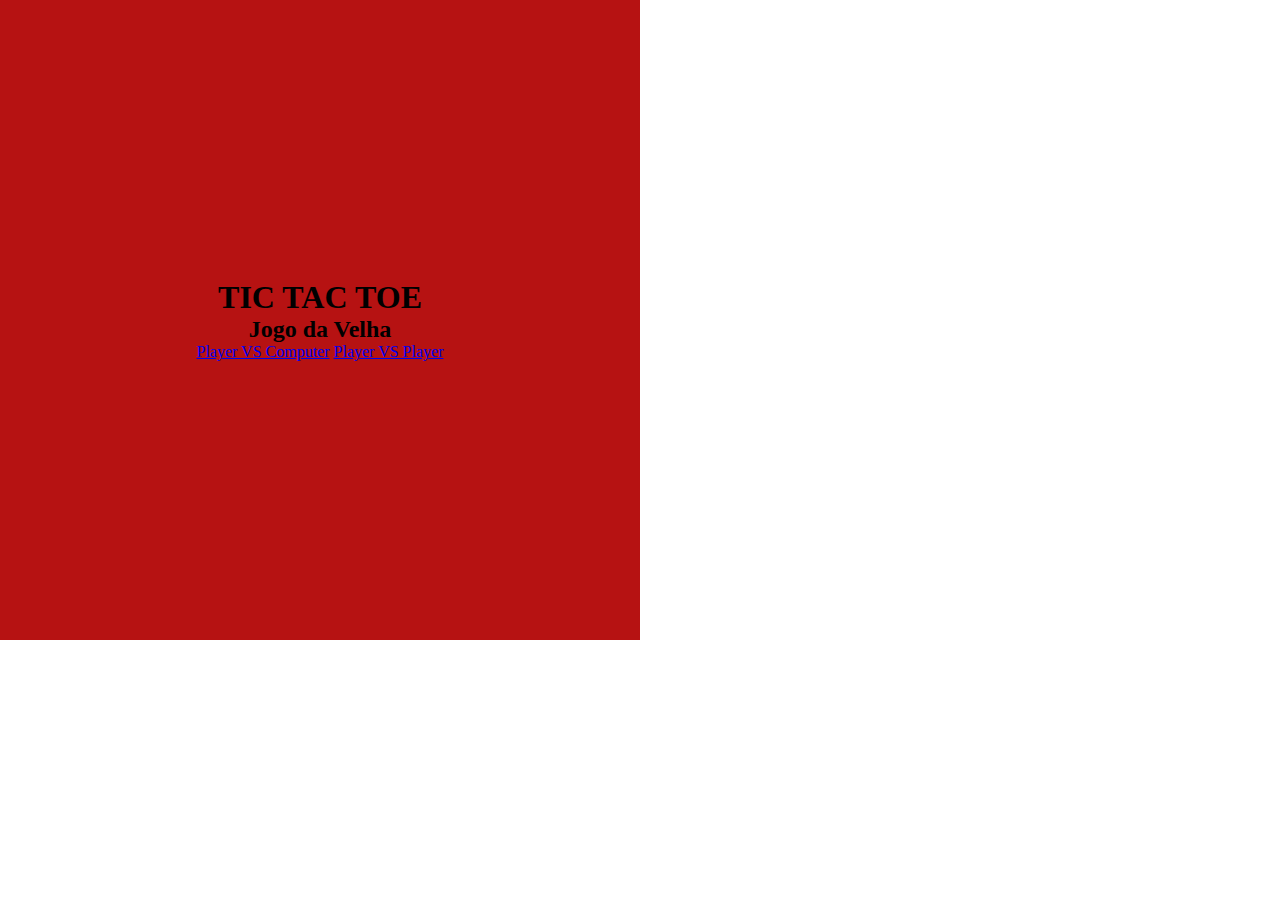
==== index.html @ 12c7a47d "criando a estrutura do jogo" ====
<!DOCTYPE html>
<html lang="en">
  <head>
    <meta charset="UTF-8" />
    <meta http-equiv="X-UA-Compatible" content="IE=edge" />
    <meta name="viewport" content="width=device-width, initial-scale=1.0" />
    <title>Jogo da Velha</title>
    <link rel="stylesheet" href="styles/css/styles.css" />
  </head>
  <body>
    <main class="container">
      <h1>TIC TAC TOE</h1>
      <h2>Jogo da Velha</h2>
      <div class="players">
        <a href="#">Player VS Computer</a>
        <a href="#">Player VS Player</a>
      </div>
    </main>
  </body>
</html>
---- styles/css/styles.css ----
* {
  margin: 0;
  padding: 0;
}

html,
body {
  height: 100%;
  width: 100%;
}

.container {
  display: flex;
  justify-content: center;
  align-items: center;
  flex-direction: column;
  width: 40rem;
  height: 40rem;
  background-color: #b61212;
}

/*# sourceMappingURL=styles.css.map */
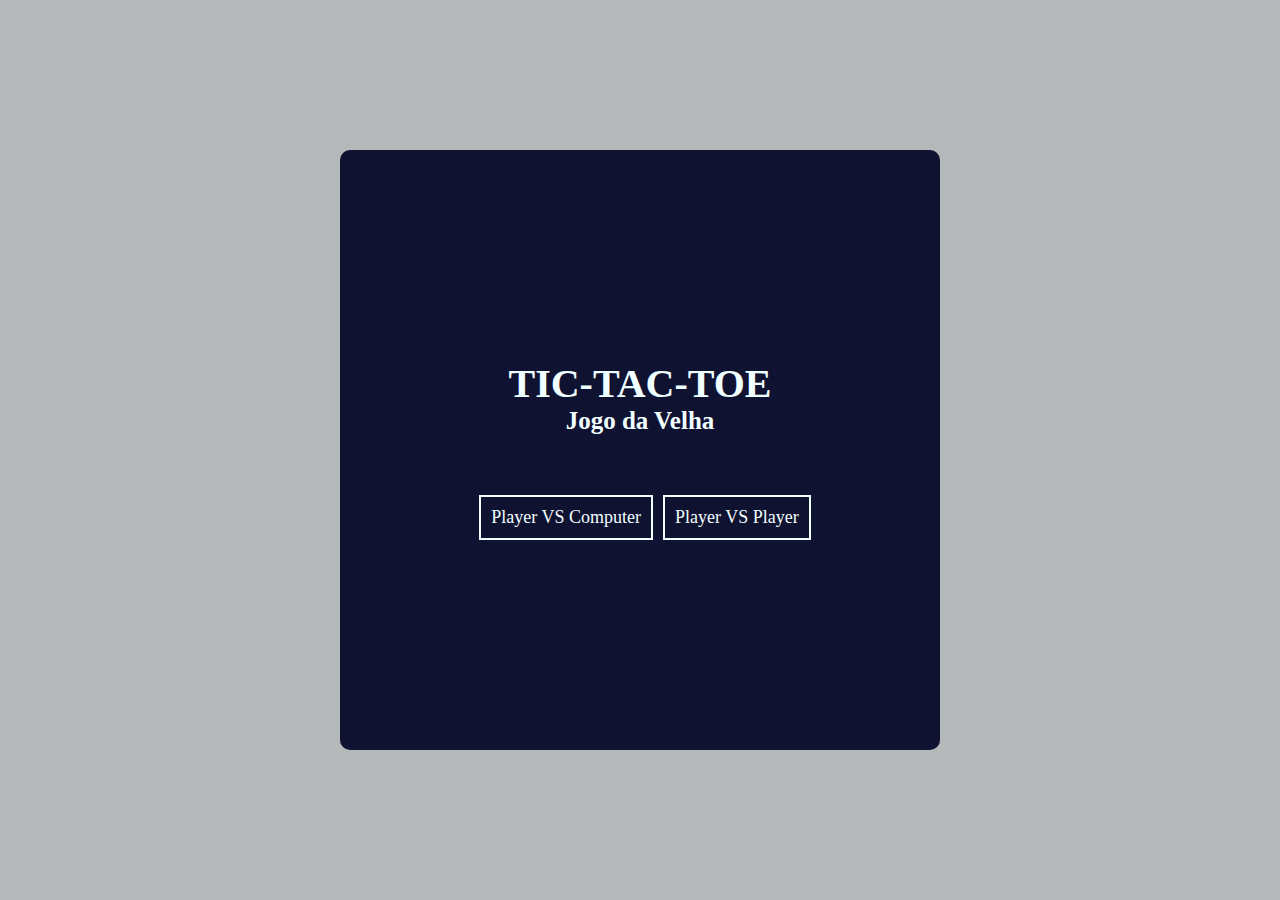
==== commit bc7b964f: "layout pagina index" ====
--- a/index.html
+++ b/index.html
@@ -9,8 +9,9 @@
   </head>
   <body>
     <main class="container">
-      <h1>TIC TAC TOE</h1>
-      <h2>Jogo da Velha</h2>
+      <h1 class="text-principal">TIC-TAC-TOE</h1>
+      <h2 class="sub-text">Jogo da Velha</h2>
+
       <div class="players">
         <a href="#">Player VS Computer</a>
         <a href="#">Player VS Player</a>
--- a/styles/css/styles.css
+++ b/styles/css/styles.css
@@ -7,6 +7,15 @@
 body {
   height: 100%;
   width: 100%;
+  font-size: 10px;
+}
+
+body {
+  display: flex;
+  justify-content: center;
+  align-items: center;
+  flex-direction: column;
+  background-color: #b5b9b9;
 }
 
 .container {
@@ -14,9 +23,35 @@
   justify-content: center;
   align-items: center;
   flex-direction: column;
-  width: 40rem;
-  height: 40rem;
-  background-color: #b61212;
+  width: 60rem;
+  height: 60rem;
+  background-color: #101231;
+  color: azure;
+  border-radius: 10px;
+}
+.container .text-principal {
+  font-size: 4rem;
+}
+.container .sub-text {
+  font-size: 2.5rem;
+  padding-bottom: 60px;
+}
+.container .players {
+  display: flex;
+  justify-content: center;
+  align-items: center;
+  flex-direction: row;
+}
+.container .players a {
+  text-decoration: none;
+  font-size: 1.8rem;
+  margin-left: 10px;
+  color: azure;
+  border: 2px solid;
+  padding: 10px;
+}
+.container .players a:hover {
+  color: #8ca111;
 }
 
 /*# sourceMappingURL=styles.css.map */
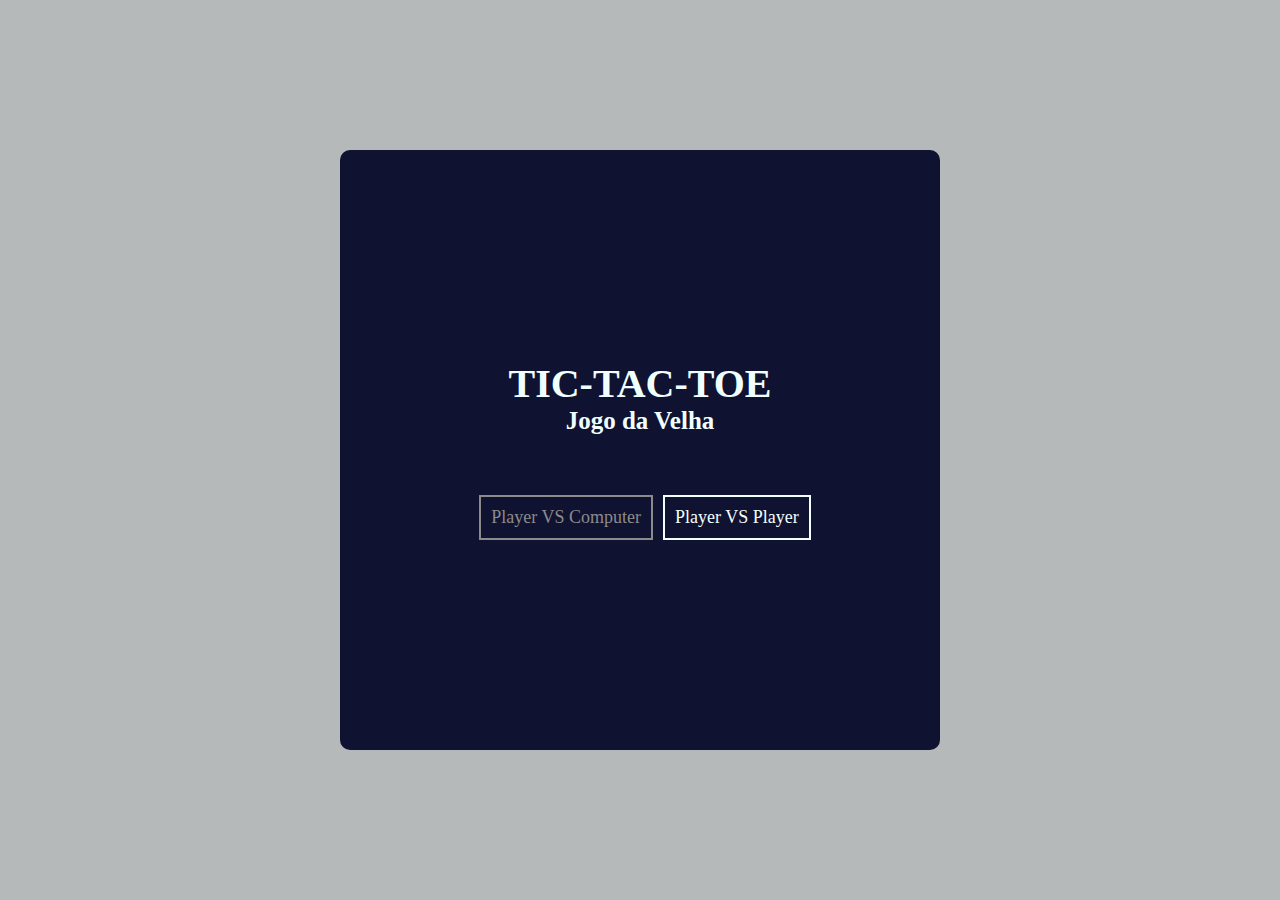
==== commit 3e3256f5: "criando funções para o jogo" ====
--- a/index.html
+++ b/index.html
@@ -12,9 +12,9 @@
       <h1 class="text-principal">TIC-TAC-TOE</h1>
       <h2 class="sub-text">Jogo da Velha</h2>
 
-      <div class="players">
-        <a href="#">Player VS Computer</a>
-        <a href="#">Player VS Player</a>
+      <div class="container-players">
+        <a href="#" id="playerVsComputer">Player VS Computer</a>
+        <a href="player.html">Player VS Player</a>
       </div>
     </main>
   </body>
--- a/styles/css/styles.css
+++ b/styles/css/styles.css
@@ -36,13 +36,13 @@
   font-size: 2.5rem;
   padding-bottom: 60px;
 }
-.container .players {
+.container .container-players {
   display: flex;
   justify-content: center;
   align-items: center;
   flex-direction: row;
 }
-.container .players a {
+.container .container-players a {
   text-decoration: none;
   font-size: 1.8rem;
   margin-left: 10px;
@@ -50,8 +50,12 @@
   border: 2px solid;
   padding: 10px;
 }
-.container .players a:hover {
+.container .container-players a:hover {
   color: #8ca111;
+}
+.container .container-players #playerVsComputer {
+  color: #8b8b8b;
+  cursor: not-allowed;
 }
 
 /*# sourceMappingURL=styles.css.map */
